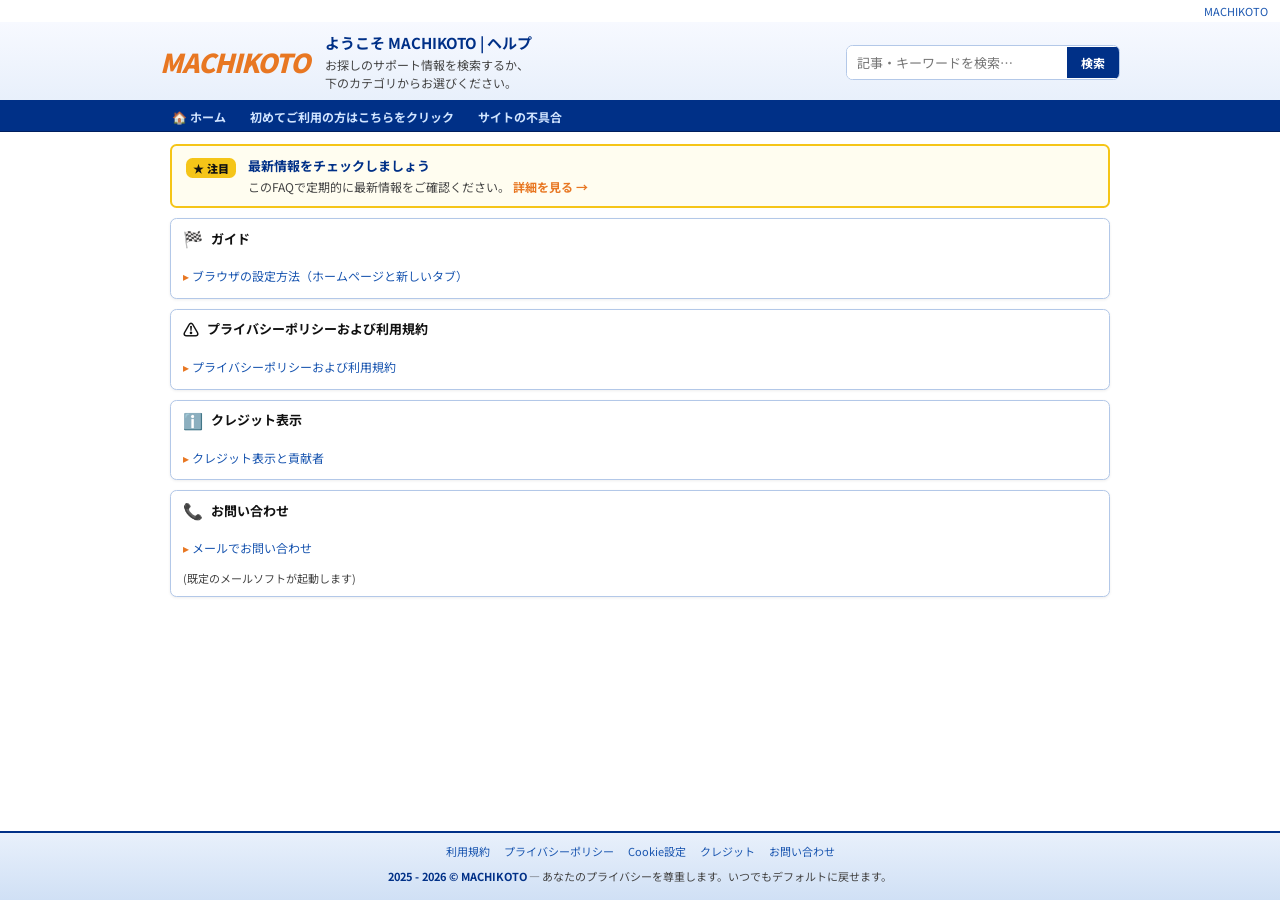
==== index.html @ 7122e42c "Add files via upload" ====
<!DOCTYPE html>
<html lang="ja">
<head>
  <meta charset="UTF-8" />
  <meta name="viewport" content="width=device-width, initial-scale=1.0" />
  <title>MACHIKOTO | ヘルプ</title>
  <link rel="icon" type="image/png" href="aero_touch/favicon.png">
  <link rel="canonical" href="https://help.japan-vi.be/index">
  <link rel="preconnect" href="https://fonts.googleapis.com">
  <link rel="stylesheet" href="section_style/homehelp.css">
  <link href="https://fonts.googleapis.com/css2?family=Noto+Sans+JP:wght@300;400;700&display=swap" rel="stylesheet">
</head>
<body>

  <!-- Centralized Header Container -->
  <div id="global-header"></div>

  <main id="main">

    <div id="featured">
      <span class="feat-label">★ 注目</span>
      <div class="feat-text">
        <h2>最新情報をチェックしましょう</h2>
        <p>このFAQで定期的に最新情報をご確認ください。
          <a href="section/article.html?doc=SPC">詳細を見る →</a></p>
      </div>
    </div>

    <div id="categories">

      <div class="category-banner">
        <div class="cat-header">
          <span id="guide" class="icon">🏁</span>ガイド
        </div>
        <div class="cat-body">
          <a href="section/article.html?doc=browser">ブラウザの設定方法（ホームページと新しいタブ）</a>
        </div>
      </div>

      <div class="category-banner">
        <div class="cat-header">
          <span id="privacy" class="icon">⚠️</span> プライバシーポリシーおよび利用規約
        </div>
        <div class="cat-body">
          <a href="section/article.html?doc=SPC">プライバシーポリシーおよび利用規約</a>
        </div>
      </div>

      <div class="category-banner">
        <div class="cat-header">
          <span id="credit" class="icon">ℹ️</span> クレジット表示
        </div>
        <div class="cat-body">
          <a href="section/article.html?doc=Credit">クレジット表示と貢献者</a>
        </div>
      </div>

      <div class="category-banner">
        <div class="cat-header">
          <span id="contact" class="icon">📞</span> お問い合わせ
        </div>
        <div class="cat-body">
          <a href="mailto:support@japan-vi.be">メールでお問い合わせ</a>
        </div>
        <p style="padding: 0 12px 10px; font-size: 11px; color: var(--gray-text);">(既定のメールソフトが起動します)</p>
      </div>

    </div>
  </main>

  <!-- Centralized Footer Container -->
  <div id="global-footer"></div>

  <script src="components.js"></script>
  <script>
    loadHeader("./");
    loadFooter("./");
  </script>
</body>
</html>
---- section_style/homehelp.css ----
/* ── Variables ── */
:root {
  --blue-dark:   #003087;
  --blue-mid:    #1a56b0;
  --blue-light:  #e8f0fb;
  --blue-border: #b3c8e8;
  --orange:      #e87722;
  --yellow:      #f5c518;
  --black:       #111111;
  --gray-text:   #444444;
  --gray-light:  #f4f4f4;
  --white:       #ffffff;
  --radius:      6.5px;
  --font-jp: 'Noto Sans JP', 'Hiragino Kaku Gothic ProN', 'Meiryo', 'MS PGothic', sans-serif;
}

/* ── Reset ── */
*, *::before, *::after { box-sizing: border-box; margin: 0; padding: 0; }

html {
  height: 100%;
}

/* Colonne flex : le <main> prend l'espace libre, le pied de page reste en bas
   (l'ancienne grille à 3 lignes étirait le fil d'Ariane sur les pages d'article) */
body {
  font-family: var(--font-jp);
  font-size: 13px;
  color: var(--black);
  background: var(--white);
  display: flex;
  flex-direction: column;
  min-height: 100vh;
}
#main { flex: 1 0 auto; }
#global-footer { margin-top: auto; }
a { color: var(--blue-mid); text-decoration: none; }
a:hover { text-decoration: underline; color: var(--orange); }

#topbar {
  display: flex;
  justify-content: flex-end; 
  align-items: center;      
  padding: 3px 12px;
  gap: 10px;
  width: 100%;
}
#topbar a { font-size: 11px;}
#topbar a:hover { color: var(--orange); text-decoration: none; }

/* ── Header ── */
#header {
  background: linear-gradient(180deg, #f7f9ff 0%, #e8f0fb 100%);
  border-bottom: 2px solid var(--blue-dark);
  padding: 10px 14px 8px;
}
#header-inner {
  max-width: 960px;
  margin: 0 auto;
  display: flex;
  align-items: center;
  gap: 16px;
  flex-wrap: wrap;
}
#logo-area { flex-shrink: 0; }
#logo-area img { height: 48px; display: block; }

#logo-fallback {
  font-size: 26px;
  font-weight: 900;
  font-style: italic;
  letter-spacing: -1px;
  color: var(--blue-dark);
  line-height: 1;
}
#logo-fallback span { color: var(--orange); }

/* ── Breadcrumb ── */
#breadcrumb {
  max-width: 960px;
  margin: 8px auto 0;
  padding: 0 10px;
  font-size: 11px;
  color: var(--gray-text);
}
#breadcrumb a { color: var(--blue-mid); }
#breadcrumb a:hover { color: var(--orange); }
#breadcrumb span { margin: 0 5px; color: #aaa; }

/* ── Welcome + Search ── */
#welcome-search {
  flex: 1;
  display: flex;
  align-items: center;
  gap: 20px;
  flex-wrap: wrap;
}
#welcome { flex: 1; min-width: 160px; }
#welcome .welcome-title {
  font-size: 15px;
  font-weight: 700;
  color: var(--blue-dark);
  margin-bottom: 3px;
}
#welcome p {
  font-size: 12px;
  color: var(--gray-text);
  line-height: 1.5;
}

#search-box {
  flex-shrink: 0;
  display: flex;
  align-items: center;
  gap: 0;
  border-radius: var(--radius);
  border: 1px solid var(--blue-border);
  overflow: hidden;
  background: var(--white);
}
#search-box input {
  border: none;
  outline: none;
  padding: 7px 10px;
  font-size: 13px;
  width: 220px;
  font-family: var(--font-jp);
  color: var(--black);
}
#search-box button {
  background: var(--blue-dark);
  color: var(--white);
  border: none;
  padding: 7px 14px;
  cursor: pointer;
  font-size: 12px;
  font-family: var(--font-jp);
  font-weight: 700;
  white-space: nowrap;
  transition: background 0.15s;
}
#search-box button:hover { background: var(--orange); }

/* ── Nav Strip ── */
#nav-strip {
  background: var(--blue-dark);
  border-bottom: 1px solid #001f5e;
}
#nav-strip ul {
  max-width: 960px;
  margin: 0 auto;
  list-style: none;
  display: flex;
  flex-wrap: wrap;
}
#nav-strip ul li a {
  display: block;
  color: #d0e4ff;
  padding: 6px 12px;
  font-size: 12px;
  font-weight: 700;
}
#nav-strip ul li a:hover {
  background: var(--blue-mid);
  color: var(--yellow);
  text-decoration: none;
}

/* ── Main layout ── */
#main {
  width: 100%;
  max-width: 960px;
  margin: 12px auto;
  padding: 0 10px;
}

#main.with-sidebar {
  display: flex;
  gap: 14px;
  align-items: flex-start;
}

/* ── Featured ── */
#featured {
  border: 2px solid var(--yellow);
  border-radius: var(--radius);
  background: #fffdf0;
  padding: 10px 14px;
  margin-bottom: 10px;
  display: flex;
  align-items: flex-start;
  gap: 12px;
}
#featured .feat-label {
  flex-shrink: 0;
  background: var(--yellow);
  color: var(--black);
  font-size: 11px;
  font-weight: 900;
  padding: 2px 7px;
  border-radius: var(--radius);
  margin-top: 2px;
}
#featured .feat-text h2 { font-size: 13px; color: var(--blue-dark); margin-bottom: 3px; }
#featured .feat-text p { font-size: 12px; color: var(--gray-text); line-height: 1.5; }
#featured .feat-text a { color: var(--orange); font-weight: 700; }

/* ── Category Banners ── */
#categories {
  display: flex;
  flex-direction: column;
  gap: 10px;
}
.category-banner {
  border: 1px solid var(--blue-border);
  border-radius: var(--radius);
  overflow: hidden;
  background: var(--white);
  box-shadow: 0 1px 3px rgba(0,0,0,0.07);
}
.category-banner .cat-header {
  padding: 7px 12px;
  font-size: 13px;
  font-weight: 700;
  display: flex;
  align-items: center;
  gap: 8px;
}
.category-banner .cat-header .icon { font-size: 16px; }
.category-banner .cat-body {
  padding: 8px 12px 10px;
  display: flex;
  flex-wrap: wrap;
  gap: 4px 20px;
}
.category-banner .cat-body a {
  font-size: 12px;
  color: var(--blue-mid);
  line-height: 1.9;
}
.category-banner .cat-body a::before { content: "▸ "; color: var(--orange); }
.category-banner .cat-body a:hover { color: var(--orange); }

/* ── Article ── */
#article {
  flex: 1;
  min-width: 0; /* évite que les longues URL fassent déborder la page */
  border: 1px solid var(--blue-border);
  border-radius: var(--radius);
  background: var(--white);
  overflow: hidden;
  box-shadow: 0 1px 4px rgba(0,0,0,0.07);
}

#article-header {
  background: linear-gradient(90deg, var(--blue-dark) 0%, var(--blue-mid) 100%);
  padding: 10px 14px;
  border-bottom: 2px solid var(--orange);
}
#article-header h1 {
  font-size: 17px;
  font-weight: 900;
  color: var(--white);
  line-height: 1.4;
}
#article-header .meta {
  font-size: 11px;
  color: #b3c8e8;
  margin-top: 4px;
}

#article-body {
  padding: 16px 18px;
  line-height: 1.8;
  color: var(--black);
}
#article-body p { margin-bottom: 12px; font-size: 13px; }
#article-body h2 {
  font-size: 14px;
  font-weight: 900;
  color: var(--blue-dark);
  border-left: 4px solid var(--orange);
  padding-left: 8px;
  margin: 18px 0 8px;
}
#article-body h3 {
  font-size: 13px;
  font-weight: 700;
  color: var(--blue-mid);
  margin: 14px 0 6px;
}
#article-body ul {
  list-style: none;
  padding: 0;
  margin-bottom: 12px;
}
#article-body ul li::before { content: "▸ "; color: var(--orange); }
#article-body ul li { margin-bottom: 4px; }
#article-body ol {
  padding-left: 20px;
  margin-bottom: 12px;
}
#article-body ol li { margin-bottom: 5px; }

#article-body a { text-decoration: underline; }
#article-body code {
  background: var(--gray-light);
  border: 1px solid var(--blue-border);
  border-radius: 3px;
  padding: 1px 5px;
  font-size: 12px;
  word-break: break-all;
}
#article-body .note ul { margin: 6px 0 0; }
#article-body .note,
#article-body .warning { line-height: 1.7; }

#article-body .note {
  background: var(--blue-light);
  border: 1px solid var(--blue-border);
  border-left: 4px solid var(--blue-mid);
  border-radius: var(--radius);
  padding: 8px 12px;
  font-size: 12px;
  margin-bottom: 12px;
  color: var(--blue-dark);
}
#article-body .warning {
  background: #fff8e8;
  border: 1px solid var(--yellow);
  border-left: 4px solid var(--orange);
  border-radius: var(--radius);
  padding: 8px 12px;
  font-size: 12px;
  margin-bottom: 12px;
  color: #7a4400;
}

#article-feedback {
  border-top: 1px solid var(--blue-border);
  background: var(--gray-light);
  padding: 10px 18px;
  display: flex;
  align-items: center;
  gap: 10px;
  font-size: 12px;
  color: var(--gray-text);
}
#article-feedback button {
  background: var(--white);
  border: 1px solid var(--blue-border);
  border-radius: var(--radius);
  padding: 4px 12px;
  font-size: 12px;
  font-family: var(--font-jp);
  cursor: pointer;
  color: var(--blue-mid);
}
#article-feedback button:hover {
  background: var(--blue-dark);
  color: var(--white);
  border-color: var(--blue-dark);
}

/* ── Sidebar ── */
#sidebar {
  width: 200px;
  flex-shrink: 0;
  display: flex;
  flex-direction: column;
  gap: 10px;
}
.side-box {
  border: 1px solid var(--blue-border);
  border-radius: var(--radius);
  overflow: hidden;
}
.side-box .side-title {
  background: var(--blue-mid);
  color: var(--white);
  font-size: 12px;
  font-weight: 700;
  padding: 5px 10px;
  border-left: 3px solid var(--orange);
}
.side-box ul { list-style: none; padding: 6px 10px; }
.side-box ul li a {
  font-size: 12px;
  color: var(--blue-mid);
  line-height: 2;
  display: block;
}
.side-box ul li a::before { content: "▸ "; color: var(--orange); }

/* ── Footer ── */
#footer {
  border-top: 2px solid var(--blue-dark);
  background: linear-gradient(180deg, #e8f0fb 0%, #d0e0f5 100%);
  padding: 10px 14px 14px;
  text-align: center;
}
#footer-links {
  display: flex;
  flex-wrap: wrap;
  justify-content: center;
  gap: 6px 14px;
  margin-bottom: 8px;
}
#footer-links a { font-size: 11px; color: var(--blue-mid); }
#footer-copy { font-size: 11px; color: var(--gray-text); line-height: 1.7; }
#footer-copy strong { color: var(--blue-dark); }

/* ==========================================================================
   MOBILE & RESPONSIVE DESIGN (Media Queries)
   ========================================================================== */

@media screen and (max-width: 768px) {
  #topbar {
    justify-content: center;
  }

  #header-inner {
    flex-direction: column;
    align-items: stretch;
    gap: 12px;
  }

  #logo-area {
    display: flex;
    justify-content: center;
  }

  #welcome-search {
    flex-direction: column;
    align-items: stretch;
    gap: 10px;
  }

  #welcome {
    text-align: center;
  }

  #search-box {
    width: 100%;
  }

  #search-box input {
    width: 100%;
  }

  #nav-strip ul {
    flex-direction: column;
  }

  #nav-strip ul li a {
    padding: 8px 12px;
    border-bottom: 1px solid rgba(255, 255, 255, 0.1);
  }

  #main.with-sidebar {
    flex-direction: column;
  }

  #sidebar {
    width: 100%;
  }

  #article-body {
    padding: 12px;
  }

  #article-feedback {
    flex-wrap: wrap;
    justify-content: center;
  }

  .category-banner .cat-body {
    flex-direction: column;
    gap: 8px;
  }
}
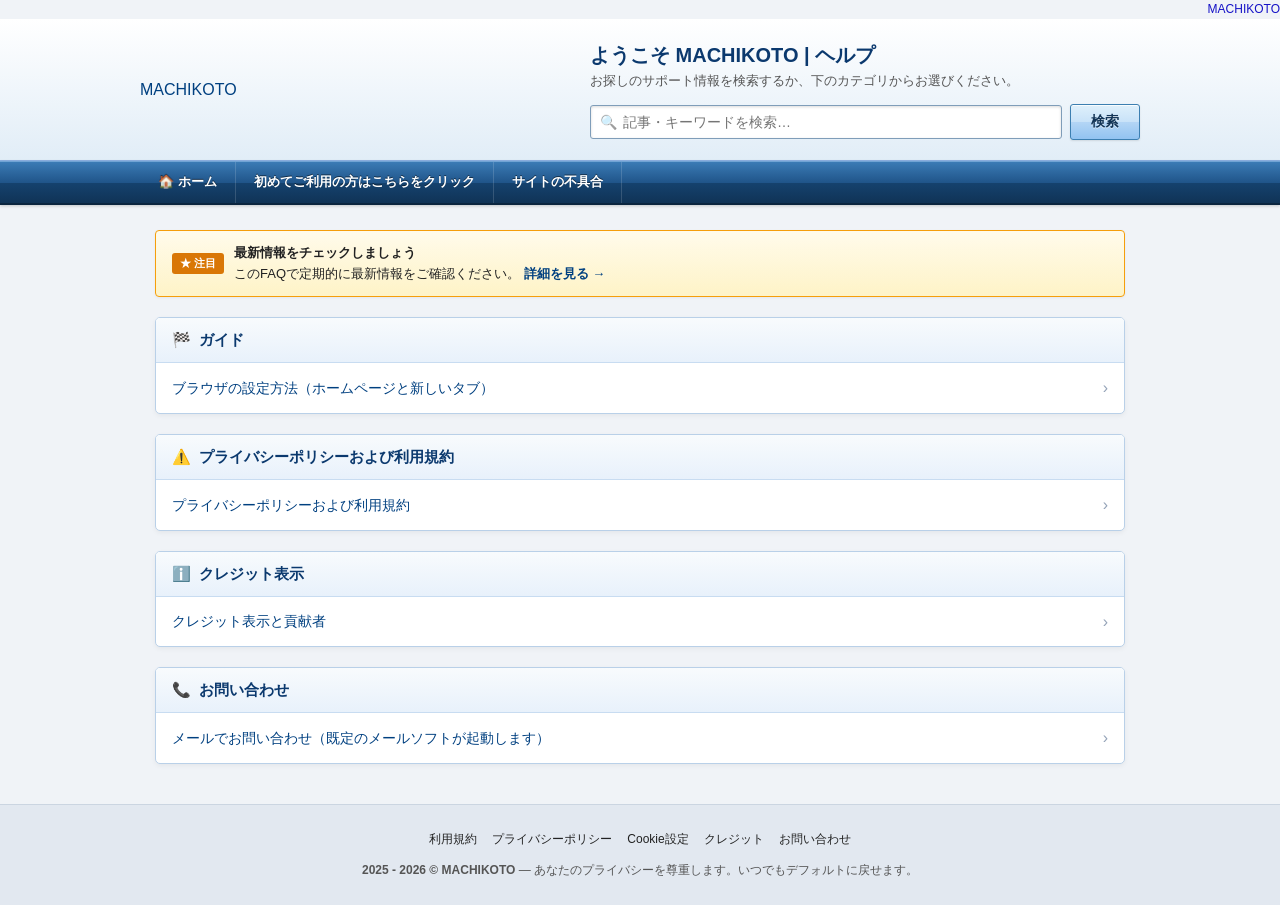
==== commit 906bfd5e: "Add files via upload" ====
--- a/index.html
+++ b/index.html
@@ -1,80 +1,434 @@
 <!DOCTYPE html>
 <html lang="ja">
 <head>
-  <meta charset="UTF-8" />
-  <meta name="viewport" content="width=device-width, initial-scale=1.0" />
-  <title>MACHIKOTO | ヘルプ</title>
-  <link rel="icon" type="image/png" href="aero_touch/favicon.png">
-  <link rel="canonical" href="https://help.japan-vi.be/index">
-  <link rel="preconnect" href="https://fonts.googleapis.com">
-  <link rel="stylesheet" href="section_style/homehelp.css">
-  <link href="https://fonts.googleapis.com/css2?family=Noto+Sans+JP:wght@300;400;700&display=swap" rel="stylesheet">
+  <meta charset="UTF-8">
+  <meta name="viewport" content="width=device-width, initial-scale=1.0">
+  <title>MACHIKOTO | ヘルプセンター</title>
+  
+  <style>
+    /* ==========================================================================
+       GLOBAL STYLES & CSS VARIABLES
+       ========================================================================== */
+    :root {
+      --primary-blue: #1c508a;
+      --link-blue: #004080;
+      --hover-blue: #002266;
+      --bg-gray: #f0f3f7;
+      --border-color: #8db2e3;
+      --text-dark: #222222;
+      --text-muted: #555555;
+    }
+
+    * {
+      box-sizing: border-box;
+      margin: 0;
+      padding: 0;
+    }
+
+    body {
+      font-family: -apple-system, BlinkMacSystemFont, "Segoe UI", Roboto, "Helvetica Neue", Arial, "Hiragino Kaku Gothic ProN", "Meiryo", sans-serif;
+      background-color: var(--bg-gray);
+      color: var(--text-dark);
+      line-height: 1.6;
+    }
+
+    a {
+      color: var(--link-blue);
+      text-decoration: none;
+      transition: color 0.2s ease;
+    }
+
+    a:hover {
+      text-decoration: underline;
+      color: var(--hover-blue);
+    }
+
+    /* ==========================================================================
+       TOPBAR & HEADER STYLES
+       ========================================================================== */
+    #topbar {
+      color: #ffffff;
+      font-size: 12px;
+      text-align: right;
+    }
+    #topbar a { 
+      color: #1512c7; 
+      text-decoration: none;
+    }
+    #topbar a:hover {
+      text-decoration: underline;
+    }
+
+    #header {
+      background: linear-gradient(180deg, #ffffff 0%, #e1edf7 100%);
+      border-bottom: 1px solid var(--border-color);
+      padding: 20px;
+    }
+
+    #header-inner {
+      max-width: 1000px;
+      margin: 0 auto;
+      display: flex;
+      flex-wrap: wrap;
+      justify-content: space-between;
+      align-items: center;
+      gap: 20px;
+    }
+
+    #logo-area img {
+      max-height: 50px;
+    }
+
+    #welcome-search {
+      display: flex;
+      flex-direction: column;
+      gap: 12px;
+      flex: 1;
+      max-width: 550px;
+    }
+
+    .welcome-title {
+      font-size: 20px;
+      font-weight: bold;
+      color: #0b396e;
+    }
+
+    #welcome p {
+      font-size: 13px;
+      color: var(--text-muted);
+    }
+
+    #search-box {
+      display: flex;
+      gap: 8px;
+    }
+
+    .search-input-wrapper {
+      position: relative;
+      flex: 1;
+      display: flex;
+      align-items: center;
+    }
+
+    .search-icon {
+      position: absolute;
+      left: 10px;
+      font-size: 14px;
+      opacity: 0.6;
+    }
+
+    #searchInput {
+      width: 100%;
+      padding: 8px 12px 8px 32px;
+      border: 1px solid #7f9db9;
+      border-radius: 3px;
+      font-size: 14px;
+      box-shadow: inset 0 1px 3px rgba(0,0,0,0.15);
+      outline: none;
+      background: #ffffff;
+    }
+
+    #searchInput:focus {
+      border-color: #3b82f6;
+      box-shadow: 0 0 5px rgba(59, 130, 246, 0.6);
+    }
+
+    /* Windows 7 Glossy Button Style */
+    .win7-button {
+      background: linear-gradient(to bottom, #dff0fb 0%, #c8e2f8 50%, #b3d5f5 51%, #92c3f1 100%);
+      color: #123456;
+      border: 1px solid #3c7fb1;
+      padding: 8px 20px;
+      font-size: 14px;
+      font-weight: bold;
+      border-radius: 3px;
+      cursor: pointer;
+      box-shadow: inset 0 1px 0 rgba(255,255,255,0.8), 0 1px 2px rgba(0,0,0,0.1);
+      text-shadow: 0 1px 0 rgba(255,255,255,0.6);
+      white-space: nowrap;
+    }
+
+    .win7-button:hover {
+      background: linear-gradient(to bottom, #ffffff 0%, #e2f1fc 50%, #cce5fd 51%, #a8d3f8 100%);
+      border-color: #2c628b;
+      color: #002244;
+      box-shadow: inset 0 1px 0 rgba(255,255,255,0.9), 0 0 3px rgba(59, 130, 246, 0.8);
+    }
+
+    .win7-button:active {
+      background: linear-gradient(to bottom, #92c3f1 0%, #b3d5f5 49%, #c8e2f8 50%, #dff0fb 100%);
+      box-shadow: inset 0 1px 2px rgba(0,0,0,0.2);
+    }
+
+    /* Windows 7 Style Nav Strip */
+    #nav-strip {
+      background: linear-gradient(to bottom, #3b7bb5 0%, #20558a 50%, #15426e 51%, #103356 100%);
+      border-top: 1px solid #71a4d4;
+      border-bottom: 2px solid #0b253f;
+      box-shadow: 0 1px 3px rgba(0,0,0,0.2);
+    }
+
+    #nav-strip ul {
+      max-width: 1000px;
+      margin: 0 auto;
+      list-style: none;
+      display: flex;
+      flex-wrap: wrap;
+    }
+
+    .win7-nav-btn {
+      display: block;
+      padding: 10px 18px;
+      color: #ffffff !important;
+      font-size: 13px;
+      font-weight: bold;
+      text-shadow: 0 -1px 0 rgba(0,0,0,0.5);
+      border-right: 1px solid rgba(255,255,255,0.15);
+      transition: background 0.15s;
+    }
+
+    .win7-nav-btn:hover {
+      background: linear-gradient(to bottom, rgba(255,255,255,0.25) 0%, rgba(255,255,255,0.05) 100%);
+      text-decoration: none !important;
+    }
+
+    /* ==========================================================================
+       MAIN CONTENT & CARDS DESIGN
+       ========================================================================== */
+    #main-container {
+      max-width: 1000px;
+      margin: 25px auto;
+      padding: 0 15px;
+      display: flex;
+      flex-direction: column;
+      gap: 20px;
+    }
+
+    /* Alert Banner */
+    .notice-box {
+      background: linear-gradient(180deg, #fffbeb 0%, #fef3c7 100%);
+      border: 1px solid #f59e0b;
+      border-radius: 4px;
+      padding: 12px 16px;
+      font-size: 13px;
+      display: flex;
+      align-items: center;
+      gap: 10px;
+      box-shadow: 0 1px 3px rgba(0,0,0,0.05);
+    }
+
+    .notice-tag {
+      background-color: #d97706;
+      color: #fff;
+      padding: 2px 8px;
+      border-radius: 3px;
+      font-weight: bold;
+      font-size: 11px;
+    }
+
+    /* Category Cards */
+    .category-card {
+      background: #ffffff;
+      border: 1px solid #b9d0e8;
+      border-radius: 5px;
+      box-shadow: 0 2px 5px rgba(0,0,0,0.05);
+      overflow: hidden;
+    }
+
+    .category-header {
+      background: linear-gradient(to bottom, #f8fbfd 0%, #e8f1fb 100%);
+      border-bottom: 1px solid #c8dcf1;
+      padding: 10px 16px;
+      font-size: 15px;
+      font-weight: bold;
+      color: #0b396e;
+      display: flex;
+      align-items: center;
+      gap: 8px;
+    }
+
+    .article-list {
+      list-style: none;
+    }
+
+    .article-item a {
+      display: flex;
+      justify-content: space-between;
+      align-items: center;
+      padding: 12px 16px;
+      border-bottom: 1px solid #edf2f7;
+      font-size: 14px;
+      font-weight: 500;
+    }
+
+    .article-item:last-child a {
+      border-bottom: none;
+    }
+
+    .article-item a:hover {
+      background-color: #f2f7fc;
+      text-decoration: none;
+    }
+
+    .article-arrow {
+      color: #94a3b8;
+      font-size: 16px;
+    }
+
+    /* ==========================================================================
+       FOOTER STYLES
+       ========================================================================== */
+    #footer {
+      background-color: #e2e8f0;
+      border-top: 1px solid #cbd5e1;
+      padding: 25px 15px;
+      text-align: center;
+      margin-top: 40px;
+      font-size: 12px;
+      color: var(--text-muted);
+    }
+
+    #footer-links {
+      display: flex;
+      justify-content: center;
+      flex-wrap: wrap;
+      gap: 15px;
+      margin-bottom: 12px;
+    }
+
+    #footer-links a {
+      color: var(--text-dark);
+      font-weight: 500;
+    }
+
+    /* ==========================================================================
+       MOBILE OPTIMIZATIONS
+       ========================================================================== */
+    @media (max-width: 650px) {
+      #topbar {
+        text-align: center;
+      }
+      #header {
+        padding: 15px 10px;
+      }
+      #header-inner {
+        flex-direction: column;
+        align-items: stretch;
+        gap: 15px;
+      }
+      #logo-area {
+        text-align: center;
+      }
+      #welcome-search {
+        max-width: 100%;
+      }
+      .welcome-title {
+        font-size: 18px;
+      }
+      #nav-strip ul {
+        flex-direction: column;
+      }
+      .win7-nav-btn {
+        border-right: none;
+        border-bottom: 1px solid rgba(255,255,255,0.15);
+        padding: 12px 16px;
+      }
+      .article-item a {
+        padding: 14px 16px;
+      }
+    }
+  </style>
 </head>
 <body>
 
-  <!-- Centralized Header Container -->
+  <!-- Global Header Container -->
   <div id="global-header"></div>
 
-  <main id="main">
-
-    <div id="featured">
-      <span class="feat-label">★ 注目</span>
-      <div class="feat-text">
-        <h2>最新情報をチェックしましょう</h2>
-        <p>このFAQで定期的に最新情報をご確認ください。
-          <a href="section/article.html?doc=SPC">詳細を見る →</a></p>
+  <!-- Main Content Area -->
+  <main id="main-container">
+
+    <!-- Notice Banner -->
+    <div class="notice-box">
+      <span class="notice-tag">★ 注目</span>
+      <div>
+        <strong>最新情報をチェックしましょう</strong><br>
+        このFAQで定期的に最新情報をご確認ください。 <a href="#" style="font-weight: bold;">詳細を見る →</a>
       </div>
     </div>
 
-    <div id="categories">
-
-      <div class="category-banner">
-        <div class="cat-header">
-          <span id="guide" class="icon">🏁</span>ガイド
-        </div>
-        <div class="cat-body">
-          <a href="section/article.html?doc=browser">ブラウザの設定方法（ホームページと新しいタブ）</a>
-        </div>
+    <!-- Category 1: Guide -->
+    <section class="category-card">
+      <div class="category-header">
+        <span>🏁</span> ガイド
       </div>
-
-      <div class="category-banner">
-        <div class="cat-header">
-          <span id="privacy" class="icon">⚠️</span> プライバシーポリシーおよび利用規約
-        </div>
-        <div class="cat-body">
-          <a href="section/article.html?doc=SPC">プライバシーポリシーおよび利用規約</a>
-        </div>
+      <ul class="article-list">
+        <li class="article-item">
+          <a href="section/article.html?doc=browser">
+            <span>ブラウザの設定方法（ホームページと新しいタブ）</span>
+            <span class="article-arrow">›</span>
+          </a>
+        </li>
+      </ul>
+    </section>
+
+    <!-- Category 2: Privacy Policy -->
+    <section class="category-card">
+      <div class="category-header">
+        <span>⚠️</span> プライバシーポリシーおよび利用規約
       </div>
-
-      <div class="category-banner">
-        <div class="cat-header">
-          <span id="credit" class="icon">ℹ️</span> クレジット表示
-        </div>
-        <div class="cat-body">
-          <a href="section/article.html?doc=Credit">クレジット表示と貢献者</a>
-        </div>
+      <ul class="article-list">
+        <li class="article-item">
+          <a href="section/article.html?doc=SPC">
+            <span>プライバシーポリシーおよび利用規約</span>
+            <span class="article-arrow">›</span>
+          </a>
+        </li>
+      </ul>
+    </section>
+
+    <!-- Category 3: Credits -->
+    <section class="category-card">
+      <div class="category-header">
+        <span>ℹ️</span> クレジット表示
       </div>
-
-      <div class="category-banner">
-        <div class="cat-header">
-          <span id="contact" class="icon">📞</span> お問い合わせ
-        </div>
-        <div class="cat-body">
-          <a href="mailto:support@japan-vi.be">メールでお問い合わせ</a>
-        </div>
-        <p style="padding: 0 12px 10px; font-size: 11px; color: var(--gray-text);">(既定のメールソフトが起動します)</p>
+      <ul class="article-list">
+        <li class="article-item">
+          <a href="section/article.html?doc=Credit">
+            <span>クレジット表示と貢献者</span>
+            <span class="article-arrow">›</span>
+          </a>
+        </li>
+      </ul>
+    </section>
+
+    <!-- Category 4: Contact -->
+    <section class="category-card">
+      <div class="category-header">
+        <span>📞</span> お問い合わせ
       </div>
-
-    </div>
+      <ul class="article-list">
+        <li class="article-item">
+          <a href="mailto:support@japan-vi.be">
+            <span>メールでお問い合わせ（既定のメールソフトが起動します）</span>
+            <span class="article-arrow">›</span>
+          </a>
+        </li>
+      </ul>
+    </section>
+
   </main>
 
-  <!-- Centralized Footer Container -->
+  <!-- Global Footer Container -->
   <div id="global-footer"></div>
 
+  <!-- Component Script Inclusion -->
   <script src="components.js"></script>
   <script>
-    loadHeader("./");
-    loadFooter("./");
+    // Initialize global components
+    document.addEventListener("DOMContentLoaded", function() {
+      loadHeader("");
+      loadFooter("");
+    });
   </script>
 </body>
-</html>
+</html>
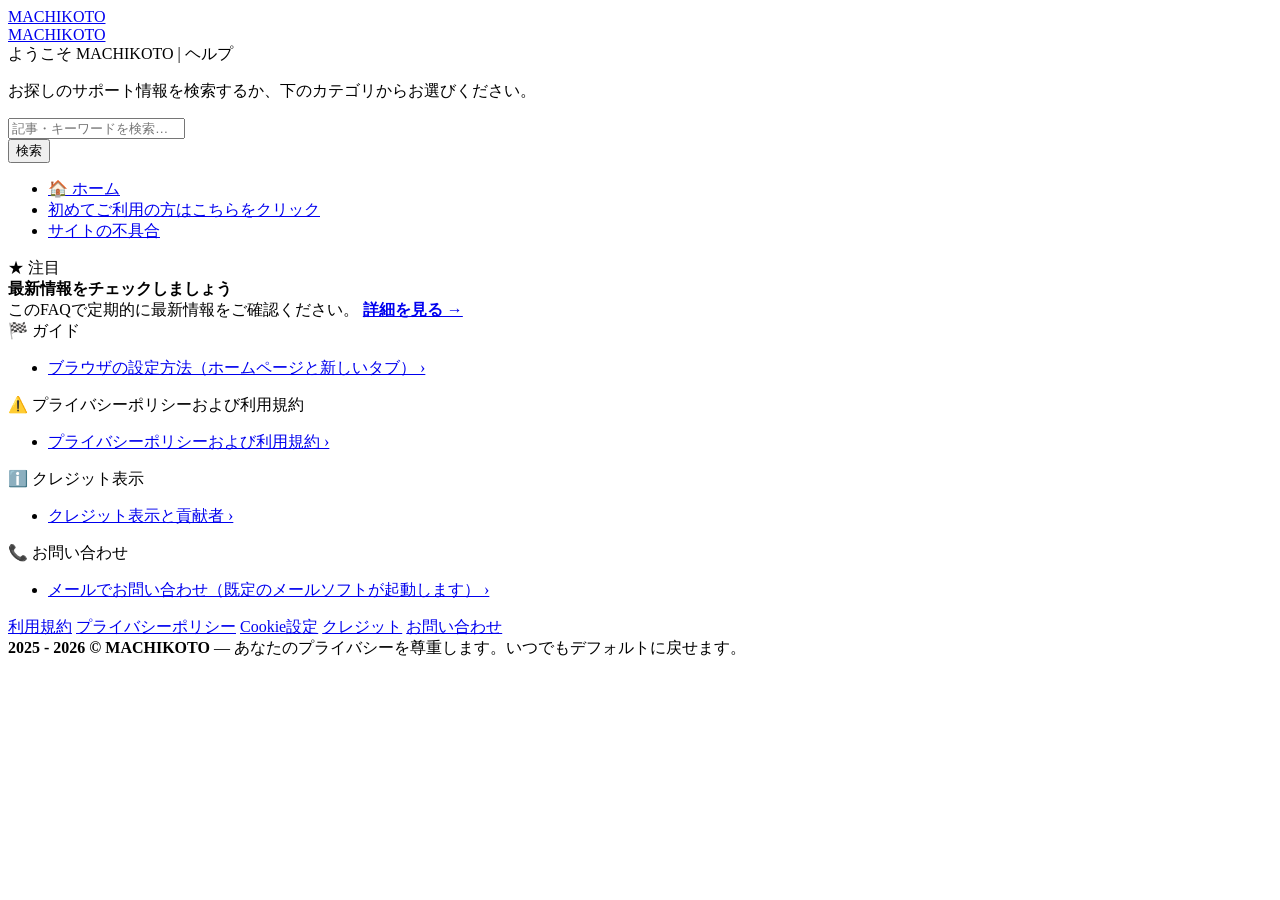
==== commit 0a2542ce: "Add files via upload" ====
--- a/index.html
+++ b/index.html
@@ -1,343 +1,13 @@
 <!DOCTYPE html>
 <html lang="ja">
 <head>
-  <meta charset="UTF-8">
-  <meta name="viewport" content="width=device-width, initial-scale=1.0">
-  <title>MACHIKOTO | ヘルプセンター</title>
-  
-  <style>
-    /* ==========================================================================
-       GLOBAL STYLES & CSS VARIABLES
-       ========================================================================== */
-    :root {
-      --primary-blue: #1c508a;
-      --link-blue: #004080;
-      --hover-blue: #002266;
-      --bg-gray: #f0f3f7;
-      --border-color: #8db2e3;
-      --text-dark: #222222;
-      --text-muted: #555555;
-    }
-
-    * {
-      box-sizing: border-box;
-      margin: 0;
-      padding: 0;
-    }
-
-    body {
-      font-family: -apple-system, BlinkMacSystemFont, "Segoe UI", Roboto, "Helvetica Neue", Arial, "Hiragino Kaku Gothic ProN", "Meiryo", sans-serif;
-      background-color: var(--bg-gray);
-      color: var(--text-dark);
-      line-height: 1.6;
-    }
-
-    a {
-      color: var(--link-blue);
-      text-decoration: none;
-      transition: color 0.2s ease;
-    }
-
-    a:hover {
-      text-decoration: underline;
-      color: var(--hover-blue);
-    }
-
-    /* ==========================================================================
-       TOPBAR & HEADER STYLES
-       ========================================================================== */
-    #topbar {
-      color: #ffffff;
-      font-size: 12px;
-      text-align: right;
-    }
-    #topbar a { 
-      color: #1512c7; 
-      text-decoration: none;
-    }
-    #topbar a:hover {
-      text-decoration: underline;
-    }
-
-    #header {
-      background: linear-gradient(180deg, #ffffff 0%, #e1edf7 100%);
-      border-bottom: 1px solid var(--border-color);
-      padding: 20px;
-    }
-
-    #header-inner {
-      max-width: 1000px;
-      margin: 0 auto;
-      display: flex;
-      flex-wrap: wrap;
-      justify-content: space-between;
-      align-items: center;
-      gap: 20px;
-    }
-
-    #logo-area img {
-      max-height: 50px;
-    }
-
-    #welcome-search {
-      display: flex;
-      flex-direction: column;
-      gap: 12px;
-      flex: 1;
-      max-width: 550px;
-    }
-
-    .welcome-title {
-      font-size: 20px;
-      font-weight: bold;
-      color: #0b396e;
-    }
-
-    #welcome p {
-      font-size: 13px;
-      color: var(--text-muted);
-    }
-
-    #search-box {
-      display: flex;
-      gap: 8px;
-    }
-
-    .search-input-wrapper {
-      position: relative;
-      flex: 1;
-      display: flex;
-      align-items: center;
-    }
-
-    .search-icon {
-      position: absolute;
-      left: 10px;
-      font-size: 14px;
-      opacity: 0.6;
-    }
-
-    #searchInput {
-      width: 100%;
-      padding: 8px 12px 8px 32px;
-      border: 1px solid #7f9db9;
-      border-radius: 3px;
-      font-size: 14px;
-      box-shadow: inset 0 1px 3px rgba(0,0,0,0.15);
-      outline: none;
-      background: #ffffff;
-    }
-
-    #searchInput:focus {
-      border-color: #3b82f6;
-      box-shadow: 0 0 5px rgba(59, 130, 246, 0.6);
-    }
-
-    /* Windows 7 Glossy Button Style */
-    .win7-button {
-      background: linear-gradient(to bottom, #dff0fb 0%, #c8e2f8 50%, #b3d5f5 51%, #92c3f1 100%);
-      color: #123456;
-      border: 1px solid #3c7fb1;
-      padding: 8px 20px;
-      font-size: 14px;
-      font-weight: bold;
-      border-radius: 3px;
-      cursor: pointer;
-      box-shadow: inset 0 1px 0 rgba(255,255,255,0.8), 0 1px 2px rgba(0,0,0,0.1);
-      text-shadow: 0 1px 0 rgba(255,255,255,0.6);
-      white-space: nowrap;
-    }
-
-    .win7-button:hover {
-      background: linear-gradient(to bottom, #ffffff 0%, #e2f1fc 50%, #cce5fd 51%, #a8d3f8 100%);
-      border-color: #2c628b;
-      color: #002244;
-      box-shadow: inset 0 1px 0 rgba(255,255,255,0.9), 0 0 3px rgba(59, 130, 246, 0.8);
-    }
-
-    .win7-button:active {
-      background: linear-gradient(to bottom, #92c3f1 0%, #b3d5f5 49%, #c8e2f8 50%, #dff0fb 100%);
-      box-shadow: inset 0 1px 2px rgba(0,0,0,0.2);
-    }
-
-    /* Windows 7 Style Nav Strip */
-    #nav-strip {
-      background: linear-gradient(to bottom, #3b7bb5 0%, #20558a 50%, #15426e 51%, #103356 100%);
-      border-top: 1px solid #71a4d4;
-      border-bottom: 2px solid #0b253f;
-      box-shadow: 0 1px 3px rgba(0,0,0,0.2);
-    }
-
-    #nav-strip ul {
-      max-width: 1000px;
-      margin: 0 auto;
-      list-style: none;
-      display: flex;
-      flex-wrap: wrap;
-    }
-
-    .win7-nav-btn {
-      display: block;
-      padding: 10px 18px;
-      color: #ffffff !important;
-      font-size: 13px;
-      font-weight: bold;
-      text-shadow: 0 -1px 0 rgba(0,0,0,0.5);
-      border-right: 1px solid rgba(255,255,255,0.15);
-      transition: background 0.15s;
-    }
-
-    .win7-nav-btn:hover {
-      background: linear-gradient(to bottom, rgba(255,255,255,0.25) 0%, rgba(255,255,255,0.05) 100%);
-      text-decoration: none !important;
-    }
-
-    /* ==========================================================================
-       MAIN CONTENT & CARDS DESIGN
-       ========================================================================== */
-    #main-container {
-      max-width: 1000px;
-      margin: 25px auto;
-      padding: 0 15px;
-      display: flex;
-      flex-direction: column;
-      gap: 20px;
-    }
-
-    /* Alert Banner */
-    .notice-box {
-      background: linear-gradient(180deg, #fffbeb 0%, #fef3c7 100%);
-      border: 1px solid #f59e0b;
-      border-radius: 4px;
-      padding: 12px 16px;
-      font-size: 13px;
-      display: flex;
-      align-items: center;
-      gap: 10px;
-      box-shadow: 0 1px 3px rgba(0,0,0,0.05);
-    }
-
-    .notice-tag {
-      background-color: #d97706;
-      color: #fff;
-      padding: 2px 8px;
-      border-radius: 3px;
-      font-weight: bold;
-      font-size: 11px;
-    }
-
-    /* Category Cards */
-    .category-card {
-      background: #ffffff;
-      border: 1px solid #b9d0e8;
-      border-radius: 5px;
-      box-shadow: 0 2px 5px rgba(0,0,0,0.05);
-      overflow: hidden;
-    }
-
-    .category-header {
-      background: linear-gradient(to bottom, #f8fbfd 0%, #e8f1fb 100%);
-      border-bottom: 1px solid #c8dcf1;
-      padding: 10px 16px;
-      font-size: 15px;
-      font-weight: bold;
-      color: #0b396e;
-      display: flex;
-      align-items: center;
-      gap: 8px;
-    }
-
-    .article-list {
-      list-style: none;
-    }
-
-    .article-item a {
-      display: flex;
-      justify-content: space-between;
-      align-items: center;
-      padding: 12px 16px;
-      border-bottom: 1px solid #edf2f7;
-      font-size: 14px;
-      font-weight: 500;
-    }
-
-    .article-item:last-child a {
-      border-bottom: none;
-    }
-
-    .article-item a:hover {
-      background-color: #f2f7fc;
-      text-decoration: none;
-    }
-
-    .article-arrow {
-      color: #94a3b8;
-      font-size: 16px;
-    }
-
-    /* ==========================================================================
-       FOOTER STYLES
-       ========================================================================== */
-    #footer {
-      background-color: #e2e8f0;
-      border-top: 1px solid #cbd5e1;
-      padding: 25px 15px;
-      text-align: center;
-      margin-top: 40px;
-      font-size: 12px;
-      color: var(--text-muted);
-    }
-
-    #footer-links {
-      display: flex;
-      justify-content: center;
-      flex-wrap: wrap;
-      gap: 15px;
-      margin-bottom: 12px;
-    }
-
-    #footer-links a {
-      color: var(--text-dark);
-      font-weight: 500;
-    }
-
-    /* ==========================================================================
-       MOBILE OPTIMIZATIONS
-       ========================================================================== */
-    @media (max-width: 650px) {
-      #topbar {
-        text-align: center;
-      }
-      #header {
-        padding: 15px 10px;
-      }
-      #header-inner {
-        flex-direction: column;
-        align-items: stretch;
-        gap: 15px;
-      }
-      #logo-area {
-        text-align: center;
-      }
-      #welcome-search {
-        max-width: 100%;
-      }
-      .welcome-title {
-        font-size: 18px;
-      }
-      #nav-strip ul {
-        flex-direction: column;
-      }
-      .win7-nav-btn {
-        border-right: none;
-        border-bottom: 1px solid rgba(255,255,255,0.15);
-        padding: 12px 16px;
-      }
-      .article-item a {
-        padding: 14px 16px;
-      }
-    }
-  </style>
+  <meta charset="UTF-8" />
+  <meta name="viewport" content="width=device-width, initial-scale=1.0" />
+  <title>MACHIKOTO | ヘルプ</title>
+  <link rel="icon" type="image/png" href="aero_touch/favicon.png">
+  <link rel="preconnect" href="https://fonts.googleapis.com">
+  <link rel="stylesheet" href="section_style/homuhelp.css?v=3">
+  <link href="https://fonts.googleapis.com/css2?family=Noto+Sans+JP:wght@300;400;700&display=swap" rel="stylesheet">
 </head>
 <body>
 
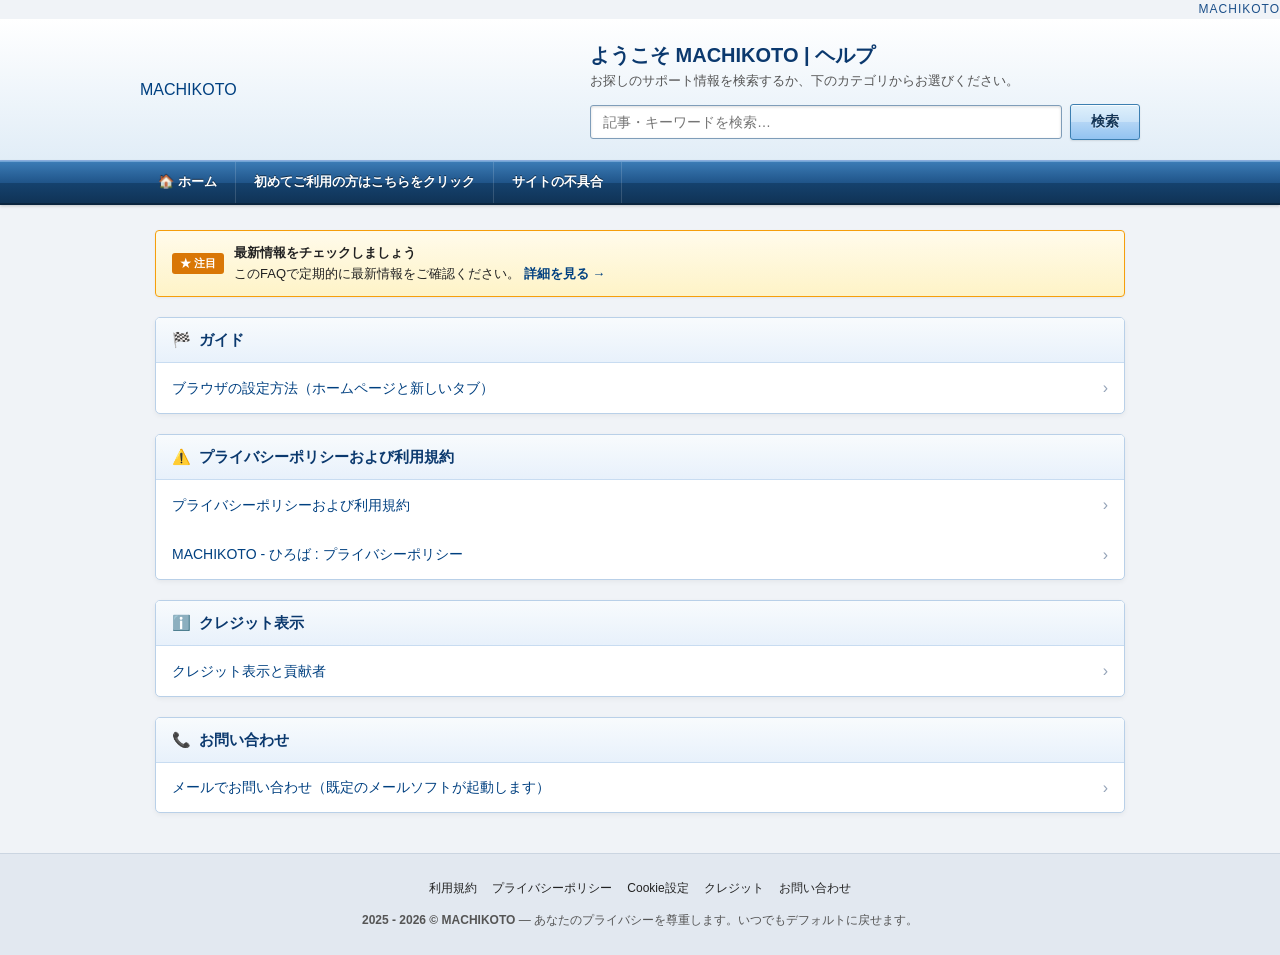
==== commit c9ad9b00: "Add files via upload" ====
--- a/index.html
+++ b/index.html
@@ -52,6 +52,10 @@
             <span>プライバシーポリシーおよび利用規約</span>
             <span class="article-arrow">›</span>
           </a>
+          <a href="section/article.html?doc=privacy">
+            <span>MACHIKOTO - ひろば : プライバシーポリシー</span>
+            <span class="article-arrow">›</span>
+          </a>
         </li>
       </ul>
     </section>
--- a/section_style/homuhelp.css
+++ b/section_style/homuhelp.css
@@ -0,0 +1,326 @@
+/* ==========================================================================
+   GLOBAL STYLES & CSS VARIABLES
+   ========================================================================== */
+:root {
+  --primary-blue: #1c508a;
+  --link-blue: #004080;
+  --hover-blue: #002266;
+  --bg-gray: #f0f3f7;
+  --border-color: #8db2e3;
+  --text-dark: #222222;
+  --text-muted: #555555;
+}
+
+* {
+  box-sizing: border-box;
+  margin: 0;
+  padding: 0;
+}
+
+body {
+  font-family: -apple-system, BlinkMacSystemFont, "Segoe UI", Roboto, "Helvetica Neue", Arial, "Hiragino Kaku Gothic ProN", "Meiryo", sans-serif;
+  background-color: var(--bg-gray);
+  color: var(--text-dark);
+  line-height: 1.6;
+}
+
+a {
+  color: var(--link-blue);
+  text-decoration: none;
+  transition: color 0.2s ease;
+}
+
+a:hover {
+  text-decoration: underline;
+  color: var(--hover-blue);
+}
+
+/* ==========================================================================
+   TOPBAR & HEADER STYLES
+   ========================================================================== */
+#topbar {
+  color: #ffffff;
+  font-size: 12px;
+  letter-spacing: 1px;
+  text-align: right;
+}
+#topbar a { 
+  color: var(--primary-blue); 
+  text-decoration: none;
+}
+#topbar a:hover {
+  text-decoration: underline;
+}
+
+#header {
+  background: linear-gradient(180deg, #ffffff 0%, #e1edf7 100%);
+  border-bottom: 1px solid var(--border-color);
+  padding: 20px;
+}
+
+#header-inner {
+  max-width: 1000px;
+  margin: 0 auto;
+  display: flex;
+  flex-wrap: wrap;
+  justify-content: space-between;
+  align-items: center;
+  gap: 20px;
+}
+
+#logo-area img {
+  max-height: 50px;
+}
+
+#welcome-search {
+  display: flex;
+  flex-direction: column;
+  gap: 12px;
+  flex: 1;
+  max-width: 550px;
+}
+
+.welcome-title {
+  font-size: 20px;
+  font-weight: bold;
+  color: #0b396e;
+}
+
+#welcome p {
+  font-size: 13px;
+  color: var(--text-muted);
+}
+
+#search-box {
+  display: flex;
+  gap: 8px;
+}
+
+.search-input-wrapper {
+  position: relative;
+  flex: 1;
+  display: flex;
+  align-items: center;
+}
+
+/* Style du champ de recherche ajusté (sans décalage de loupe) */
+#searchInput {
+  width: 100%;
+  padding: 8px 12px;
+  border: 1px solid #7f9db9;
+  border-radius: 3px;
+  font-size: 14px;
+  box-shadow: inset 0 1px 3px rgba(0,0,0,0.15);
+  outline: none;
+  background: #ffffff;
+}
+
+#searchInput:focus {
+  border-color: #3b82f6;
+  box-shadow: 0 0 5px rgba(59, 130, 246, 0.6);
+}
+
+/* Windows 7 Glossy Button Style */
+.win7-button {
+  background: linear-gradient(to bottom, #dff0fb 0%, #c8e2f8 50%, #b3d5f5 51%, #92c3f1 100%);
+  color: #123456;
+  border: 1px solid #3c7fb1;
+  padding: 8px 20px;
+  font-size: 14px;
+  font-weight: bold;
+  border-radius: 3px;
+  cursor: pointer;
+  box-shadow: inset 0 1px 0 rgba(255,255,255,0.8), 0 1px 2px rgba(0,0,0,0.1);
+  text-shadow: 0 1px 0 rgba(255,255,255,0.6);
+  white-space: nowrap;
+}
+
+.win7-button:hover {
+  background: linear-gradient(to bottom, #ffffff 0%, #e2f1fc 50%, #cce5fd 51%, #a8d3f8 100%);
+  border-color: #2c628b;
+  color: #002244;
+  box-shadow: inset 0 1px 0 rgba(255,255,255,0.9), 0 0 3px rgba(59, 130, 246, 0.8);
+}
+
+.win7-button:active {
+  background: linear-gradient(to bottom, #92c3f1 0%, #b3d5f5 49%, #c8e2f8 50%, #dff0fb 100%);
+  box-shadow: inset 0 1px 2px rgba(0,0,0,0.2);
+}
+
+/* Windows 7 Style Nav Strip */
+#nav-strip {
+  background: linear-gradient(to bottom, #3b7bb5 0%, #20558a 50%, #15426e 51%, #103356 100%);
+  border-top: 1px solid #71a4d4;
+  border-bottom: 2px solid #0b253f;
+  box-shadow: 0 1px 3px rgba(0,0,0,0.2);
+}
+
+#nav-strip ul {
+  max-width: 1000px;
+  margin: 0 auto;
+  list-style: none;
+  display: flex;
+  flex-wrap: wrap;
+}
+
+.win7-nav-btn {
+  display: block;
+  padding: 10px 18px;
+  color: #ffffff !important;
+  font-size: 13px;
+  font-weight: bold;
+  text-shadow: 0 -1px 0 rgba(0,0,0,0.5);
+  border-right: 1px solid rgba(255,255,255,0.15);
+  transition: background 0.15s;
+}
+
+.win7-nav-btn:hover {
+  background: linear-gradient(to bottom, rgba(255,255,255,0.25) 0%, rgba(255,255,255,0.05) 100%);
+  text-decoration: none !important;
+}
+
+/* ==========================================================================
+   MAIN CONTENT & CARDS DESIGN
+   ========================================================================== */
+#main-container {
+  max-width: 1000px;
+  margin: 25px auto;
+  padding: 0 15px;
+  display: flex;
+  flex-direction: column;
+  gap: 20px;
+}
+
+/* Alert Banner */
+.notice-box {
+  background: linear-gradient(180deg, #fffbeb 0%, #fef3c7 100%);
+  border: 1px solid #f59e0b;
+  border-radius: 4px;
+  padding: 12px 16px;
+  font-size: 13px;
+  display: flex;
+  align-items: center;
+  gap: 10px;
+  box-shadow: 0 1px 3px rgba(0,0,0,0.05);
+}
+
+.notice-tag {
+  background-color: #d97706;
+  color: #fff;
+  padding: 2px 8px;
+  border-radius: 3px;
+  font-weight: bold;
+  font-size: 11px;
+}
+
+/* Category Cards */
+.category-card {
+  background: #ffffff;
+  border: 1px solid #b9d0e8;
+  border-radius: 5px;
+  box-shadow: 0 2px 5px rgba(0,0,0,0.05);
+  overflow: hidden;
+}
+
+.category-header {
+  background: linear-gradient(to bottom, #f8fbfd 0%, #e8f1fb 100%);
+  border-bottom: 1px solid #c8dcf1;
+  padding: 10px 16px;
+  font-size: 15px;
+  font-weight: bold;
+  color: #0b396e;
+  display: flex;
+  align-items: center;
+  gap: 8px;
+}
+
+.article-list {
+  list-style: none;
+}
+
+.article-item a {
+  display: flex;
+  justify-content: space-between;
+  align-items: center;
+  padding: 12px 16px;
+  border-bottom: 1px solid #edf2f7;
+  font-size: 14px;
+  font-weight: 500;
+}
+
+.article-item:last-child a {
+  border-bottom: none;
+}
+
+.article-item a:hover {
+  background-color: #f2f7fc;
+  text-decoration: none;
+}
+
+.article-arrow {
+  color: #94a3b8;
+  font-size: 16px;
+}
+
+/* ==========================================================================
+   FOOTER STYLES
+   ========================================================================== */
+#footer {
+  background-color: #e2e8f0;
+  border-top: 1px solid #cbd5e1;
+  padding: 25px 15px;
+  text-align: center;
+  margin-top: 40px;
+  font-size: 12px;
+  color: var(--text-muted);
+}
+
+#footer-links {
+  display: flex;
+  justify-content: center;
+  flex-wrap: wrap;
+  gap: 15px;
+  margin-bottom: 12px;
+}
+
+#footer-links a {
+  color: var(--text-dark);
+  font-weight: 500;
+}
+
+/* ==========================================================================
+   MOBILE OPTIMIZATIONS
+   ========================================================================== */
+@media (max-width: 650px) {
+  #topbar {
+    text-align: center;
+  }
+  #header {
+    padding: 15px 10px;
+  }
+  #header-inner {
+    flex-direction: column;
+    align-items: stretch;
+    gap: 15px;
+  }
+  #logo-area {
+    text-align: center;
+  }
+  #welcome-search {
+    max-width: 100%;
+  }
+  .welcome-title {
+    font-size: 18px;
+  }
+  #nav-strip ul {
+    flex-direction: column;
+  }
+  .win7-nav-btn {
+    border-right: none;
+    border-bottom: 1px solid rgba(255,255,255,0.15);
+    padding: 12px 16px;
+  }
+  .article-item a {
+    padding: 14px 16px;
+  }
+}
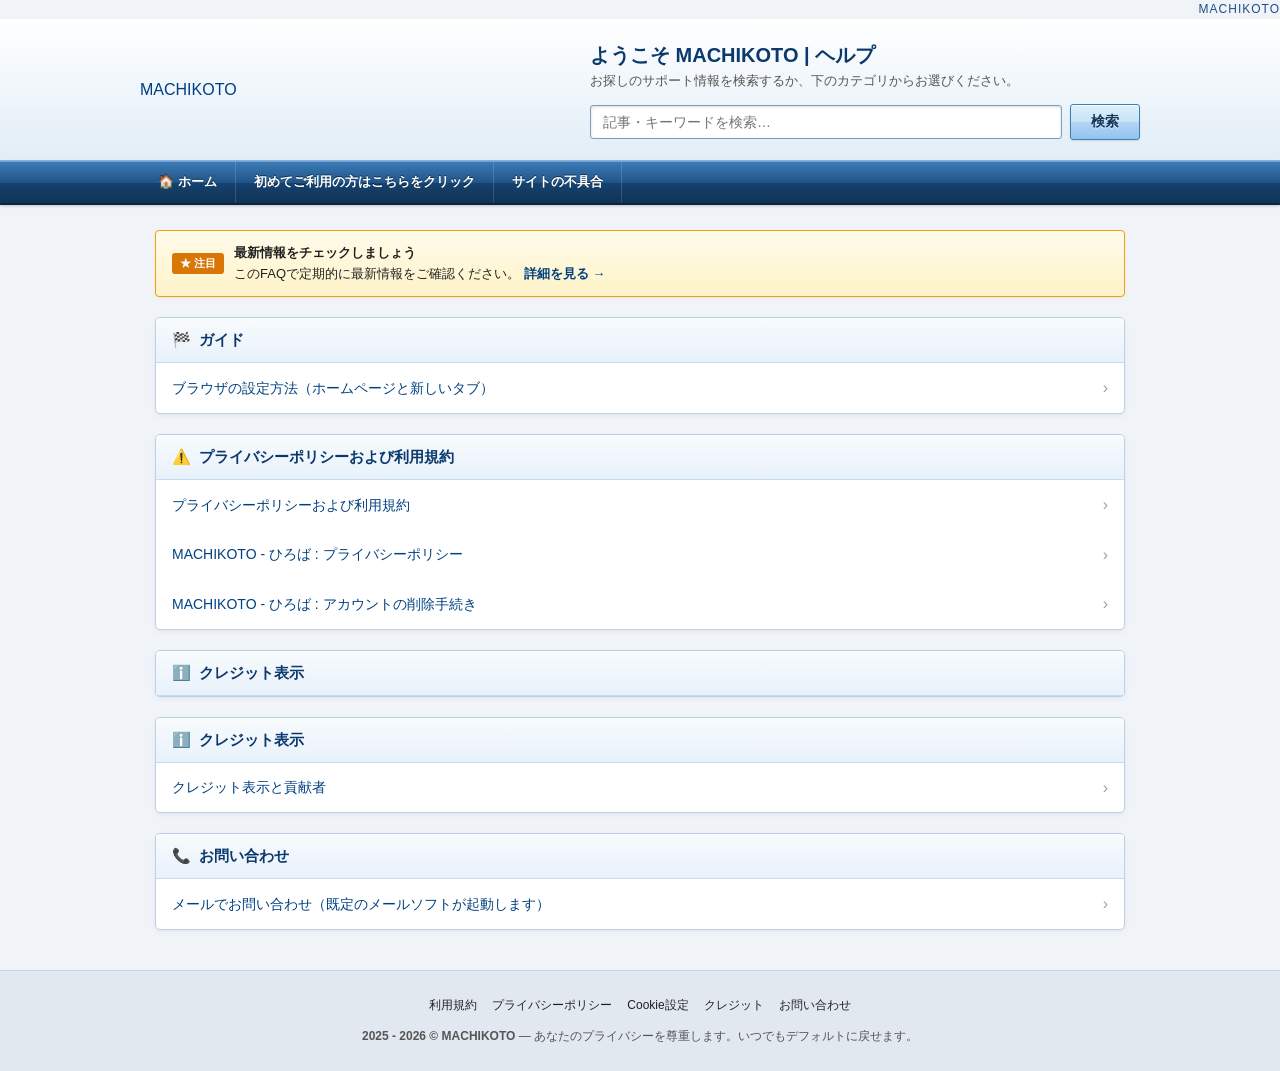
==== commit 2c9ac7a5: "Add files via upload" ====
--- a/index.html
+++ b/index.html
@@ -56,6 +56,20 @@
             <span>MACHIKOTO - ひろば : プライバシーポリシー</span>
             <span class="article-arrow">›</span>
           </a>
+          <a href="section/article.html?doc=account_deleted">
+            <span>MACHIKOTO - ひろば : アカウントの削除手続き</span>
+            <span class="article-arrow">›</span>
+          </a>
+        </li>
+      </ul>
+    </section>
+
+    <!-- Category 3: Credits -->
+    <section class="category-card">
+      <div class="category-header">
+        <span>ℹ️</span> クレジット表示
+      </div>
+      <ul class="article-list">
         </li>
       </ul>
     </section>
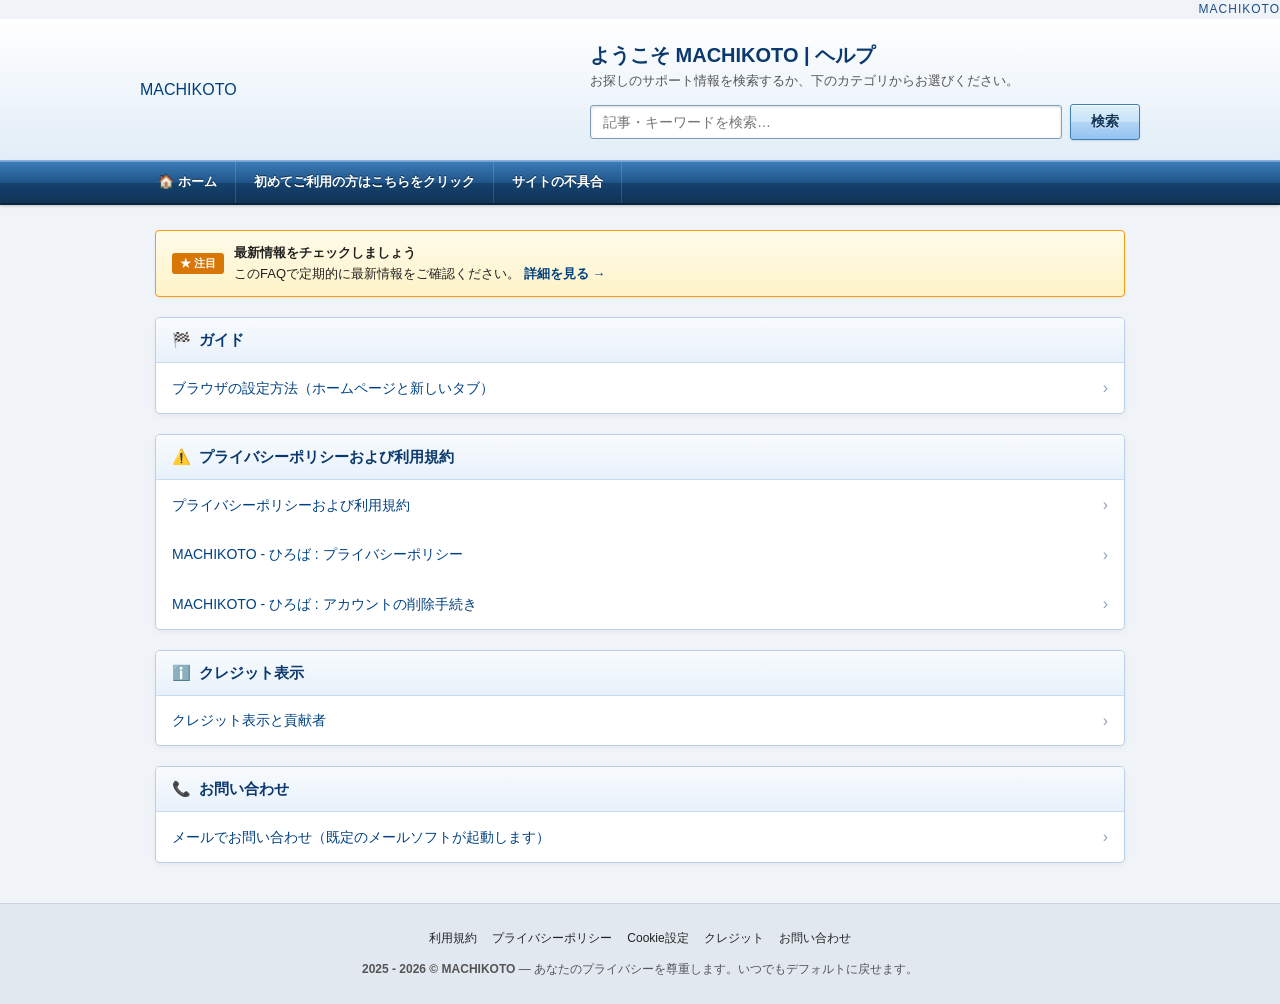
==== commit f17d0a9b: "Add files via upload" ====
--- a/index.html
+++ b/index.html
@@ -70,16 +70,6 @@
         <span>ℹ️</span> クレジット表示
       </div>
       <ul class="article-list">
-        </li>
-      </ul>
-    </section>
-
-    <!-- Category 3: Credits -->
-    <section class="category-card">
-      <div class="category-header">
-        <span>ℹ️</span> クレジット表示
-      </div>
-      <ul class="article-list">
         <li class="article-item">
           <a href="section/article.html?doc=Credit">
             <span>クレジット表示と貢献者</span>
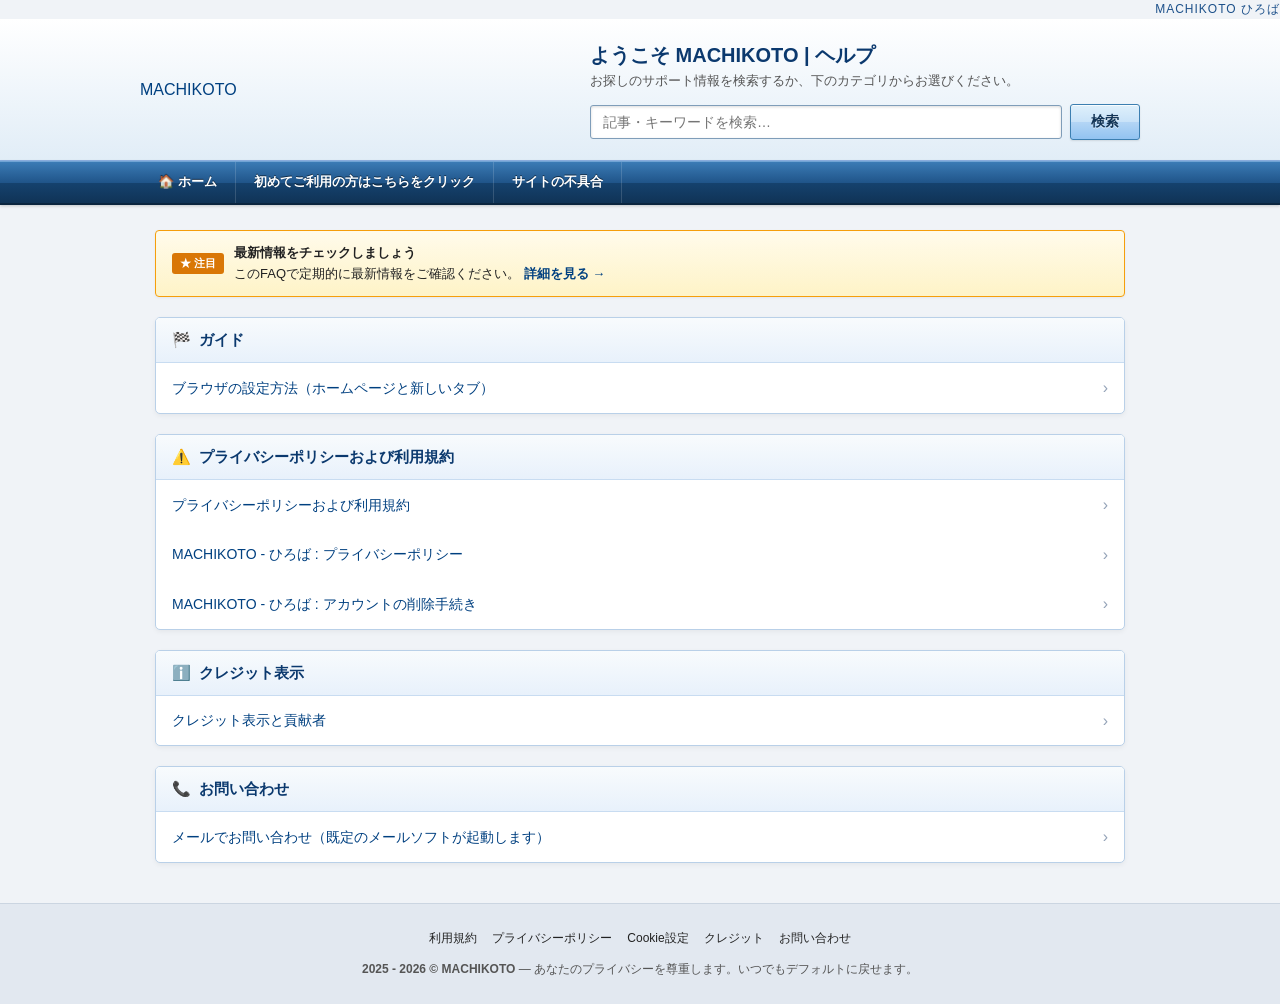
==== commit 690df0a7: "Add files via upload" ====
--- a/index.html
+++ b/index.html
@@ -22,7 +22,7 @@
       <span class="notice-tag">★ 注目</span>
       <div>
         <strong>最新情報をチェックしましょう</strong><br>
-        このFAQで定期的に最新情報をご確認ください。 <a href="#" style="font-weight: bold;">詳細を見る →</a>
+        このFAQで定期的に最新情報をご確認ください。 <a href="section/article.html?doc=browser" style="font-weight: bold;">詳細を見る →</a>
       </div>
     </div>
 
